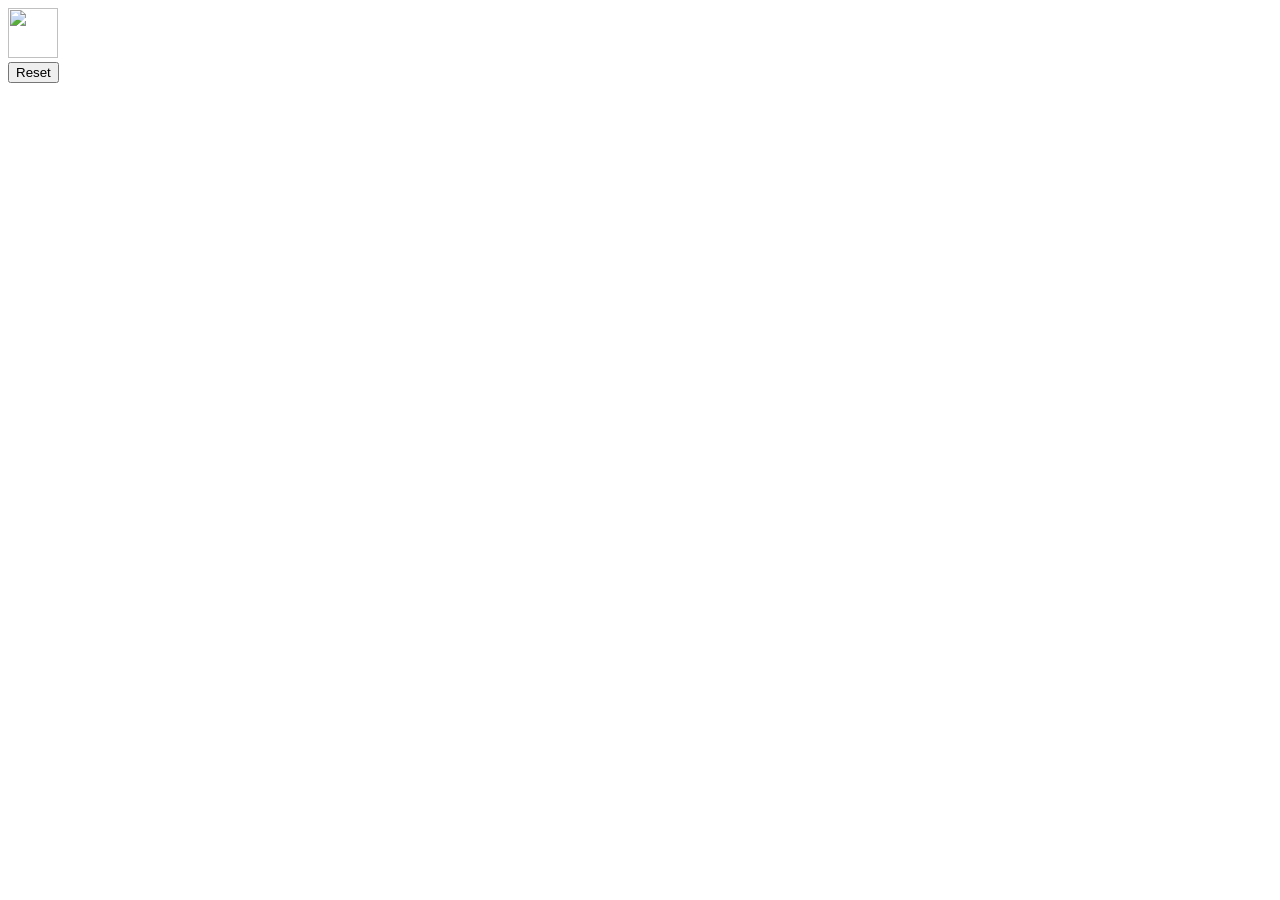
==== index.html @ 277a7434 "Update index.html" ====
<!doctype html>
<html>
  <head>
    <title>Fin ZD demo</title>
    <meta charset="UTF-8">
    <meta name="viewport" content="width=device-width, initial-scale=1.0">
    <script src="https://cdn.tailwindcss.com"></script>

    <script>
      function reset() {
        const cookies = document.cookie.split(";");

        for (let i = 0; i < cookies.length; i++) {

            const cookie = cookies[i];

            const eqPos = cookie.indexOf("=");

            const name = eqPos > -1 ? cookie.substr(0, eqPos) : cookie;

            // Set the cookie's expiration date to a past date to delete it

            document.cookie = name + "=;expires=Thu, 01 Jan 1970 00:00:00 GMT;path=/";

        }

        window.localStorage.clear();
        window.sessionStorage.clear();
        window.location.reload();

      }
    </script>
  </head>
  <body class="p-6 flex flex-col flex-1 items-center justify-center min-h-screen bg-cover" style="background-image: url('https://downloads.intercomcdn.com/i/o/1051523575/8c16c6bb97ae791131ead20c/blur.jpg')">
    <div class="flex flex-col space-y-2 items-center">
      <div>
        <img src="https://static.intercomassets.com/assets/default-avatars/fin/128-6a5eabbb84cc2b038b2afc6698ca0a974faf7adc9ea9f0fb3c3e78ac12543bc5.png" height="50" width="50"  >
      </div>
      <button class="bg-black text-white p-2 m-2 rounded hover:bg-opacity-75" onclick="reset()">Reset</button>
    </div>
    <script>
      window.intercomSettings = {
        api_base: "https://api-iam.eu.intercom.io",
        app_id: "g2ofjbme",
      }
    </script>
    
    
    <script>
      // We pre-filled your app ID in the widget URL: 'https://widget.intercom.io/widget/mw2u5h8i'
      (function(){var w=window;var ic=w.Intercom;if(typeof ic==="function"){ic('reattach_activator');ic('update',w.intercomSettings);}else{var d=document;var i=function(){i.c(arguments);};i.q=[];i.c=function(args){i.q.push(args);};w.Intercom=i;var l=function(){var s=d.createElement('script');s.type='text/javascript';s.async=true;s.src='https://widget.intercom.io/widget/mw2u5h8i';var x=d.getElementsByTagName('script')[0];x.parentNode.insertBefore(s,x);};if(document.readyState==='complete'){l();}else if(w.attachEvent){w.attachEvent('onload',l);}else{w.addEventListener('load',l,false);}}})();
    </script>
    <script id="ze-snippet" src="https://static.zdassets.com/ekr/snippet.js?key=8e34671c-b79f-4163-8738-806e88691ceff1"> </script>
  </body>
</html>
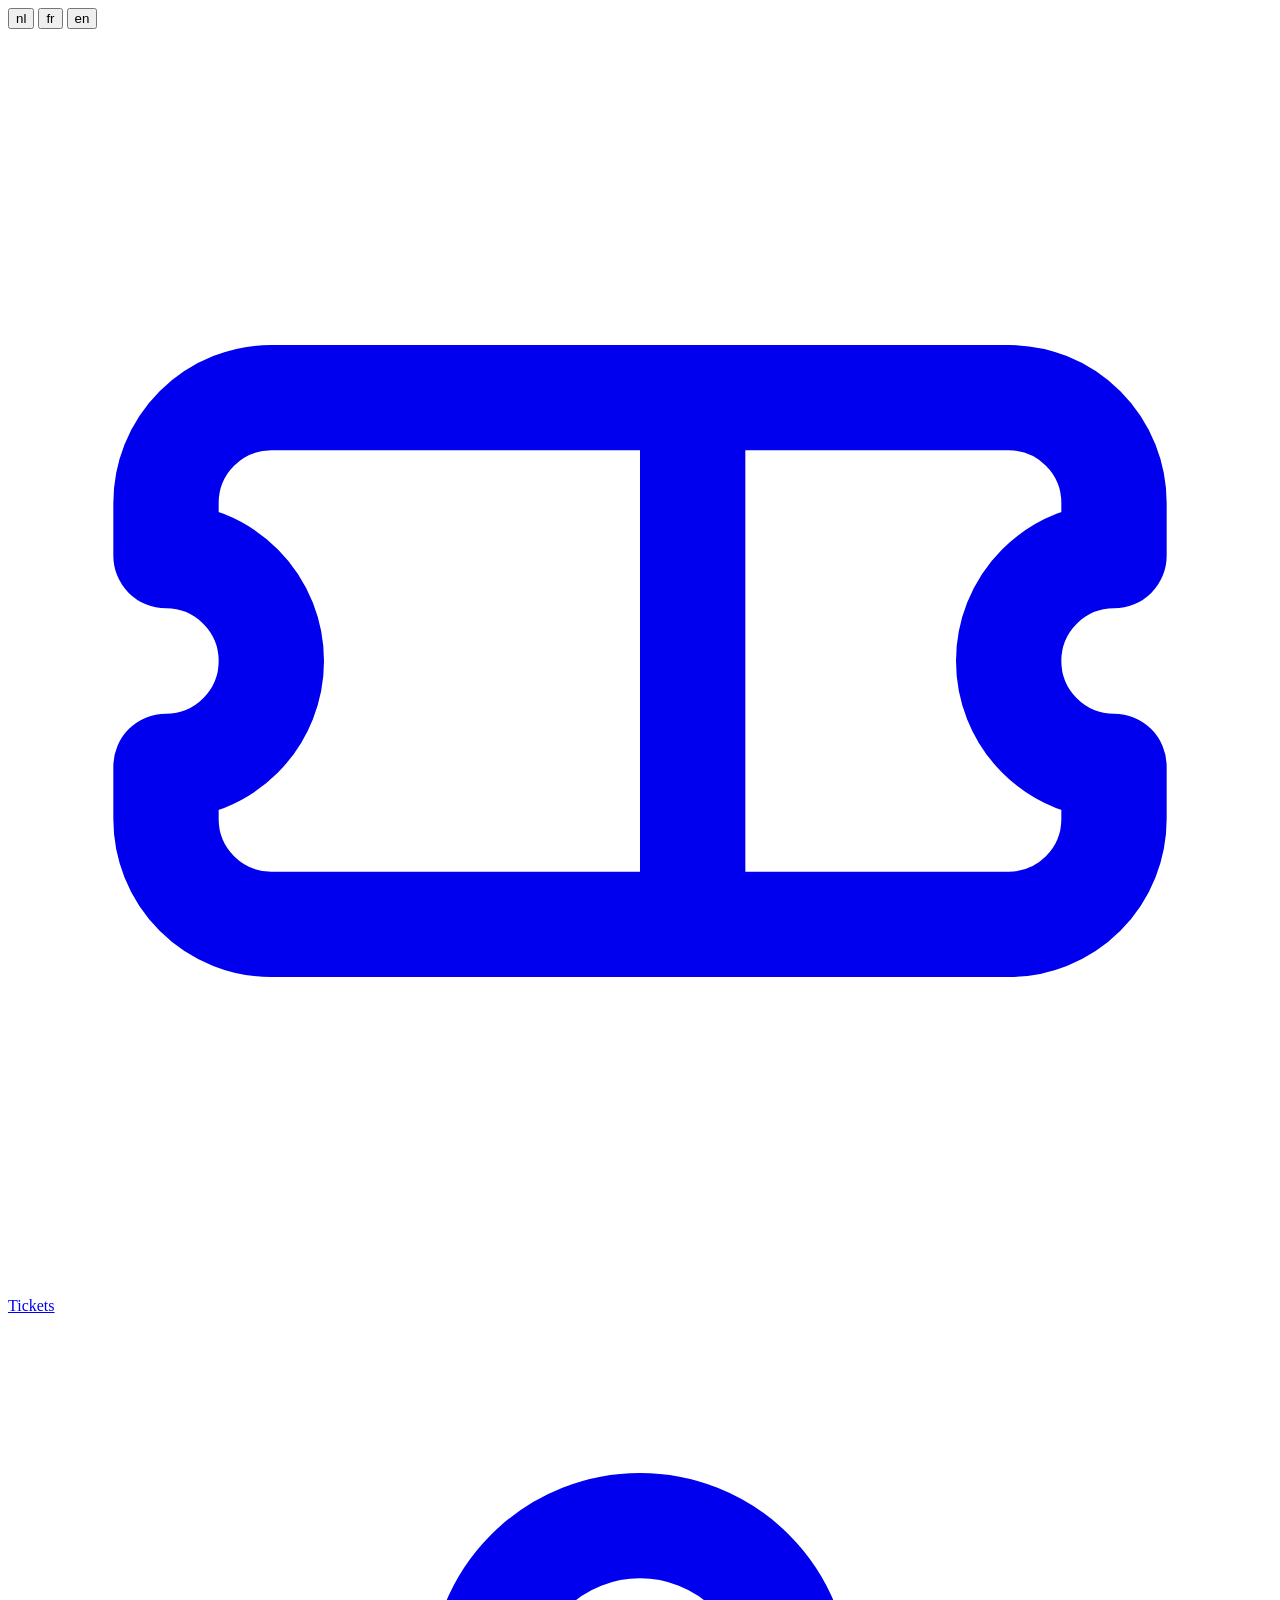
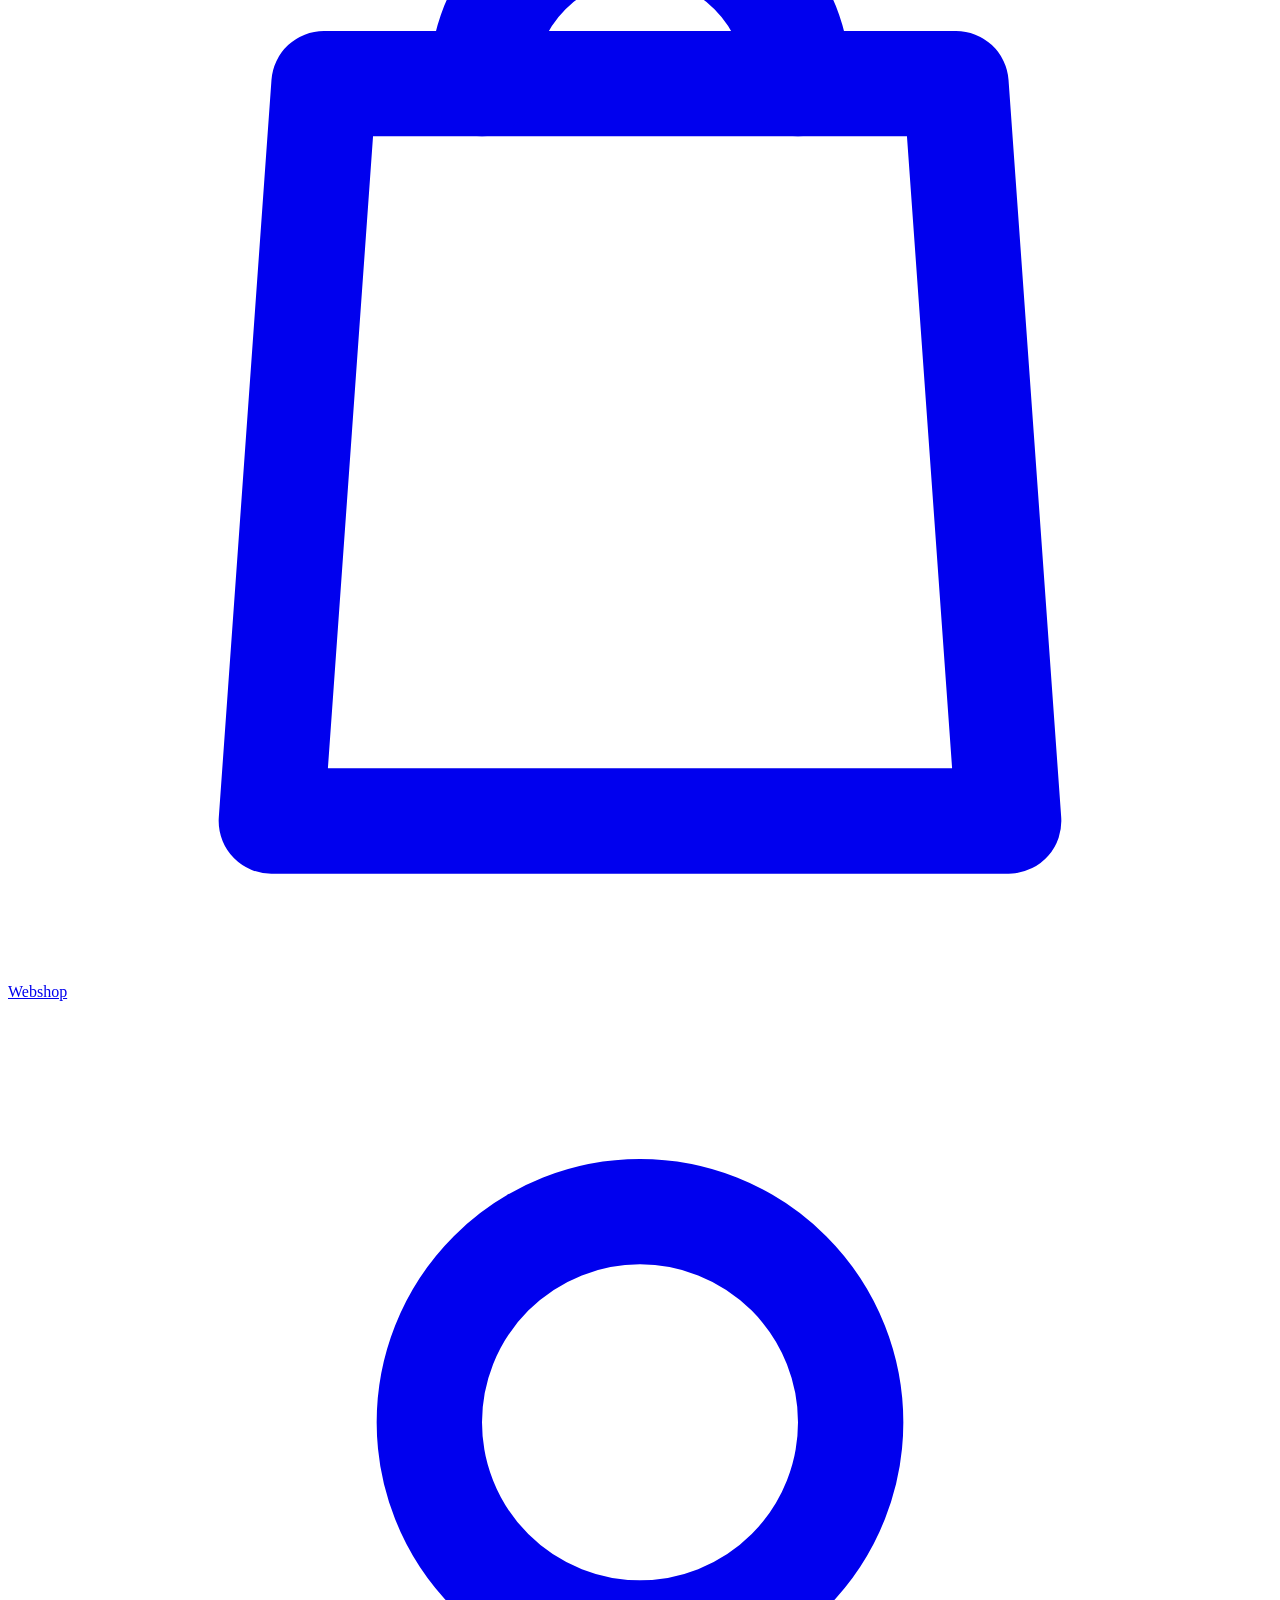
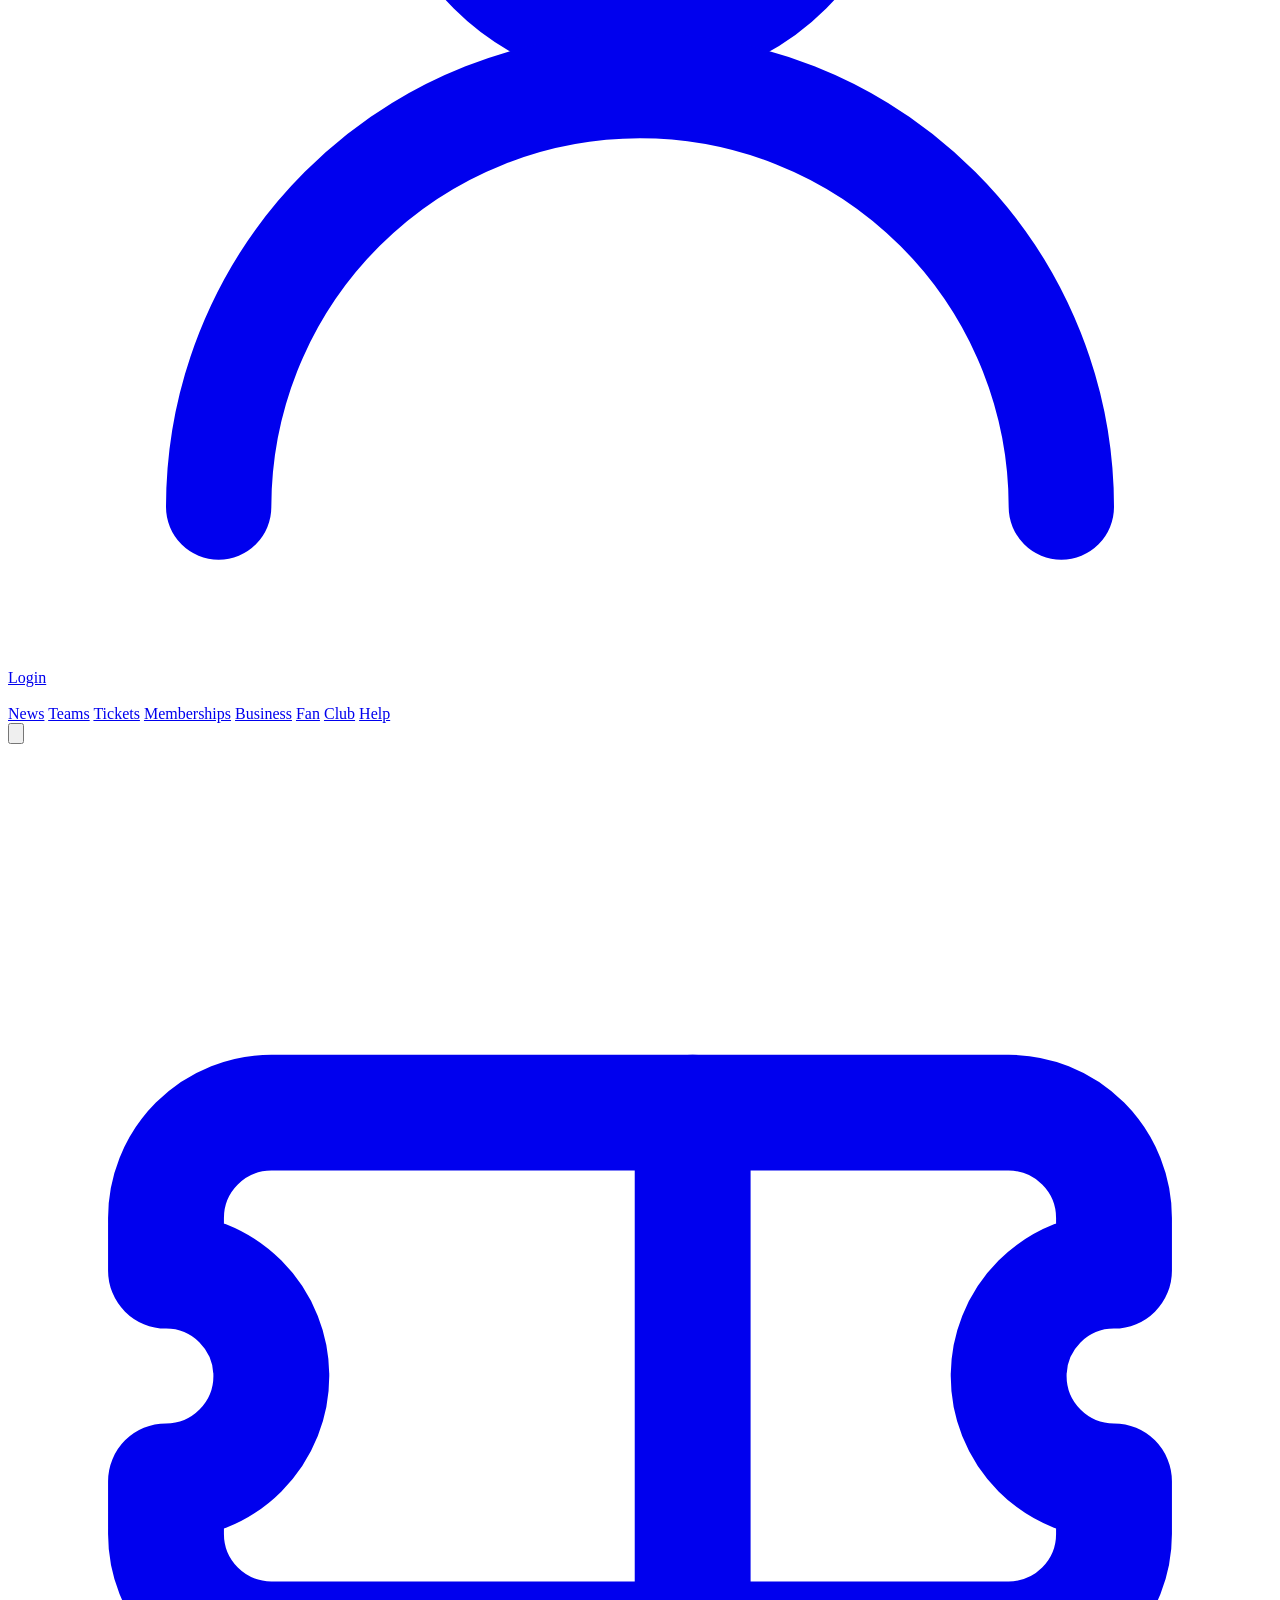
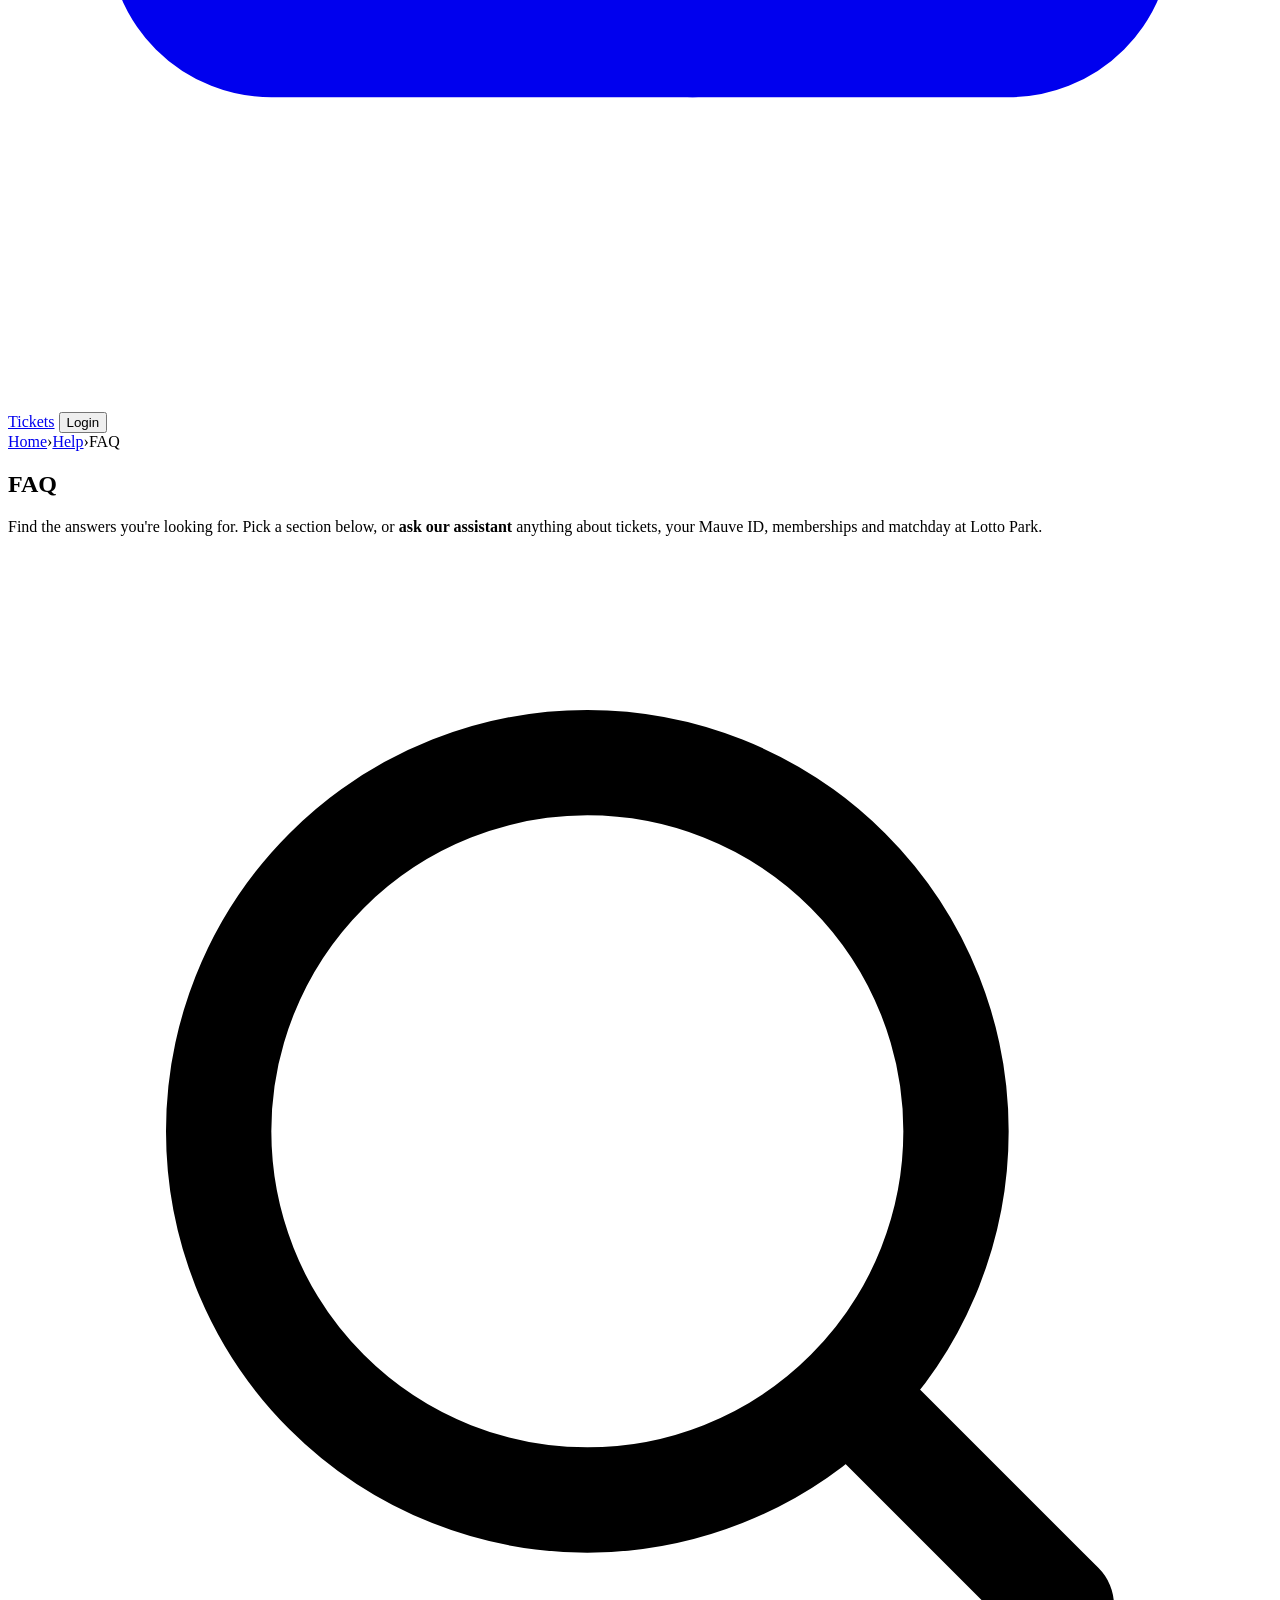
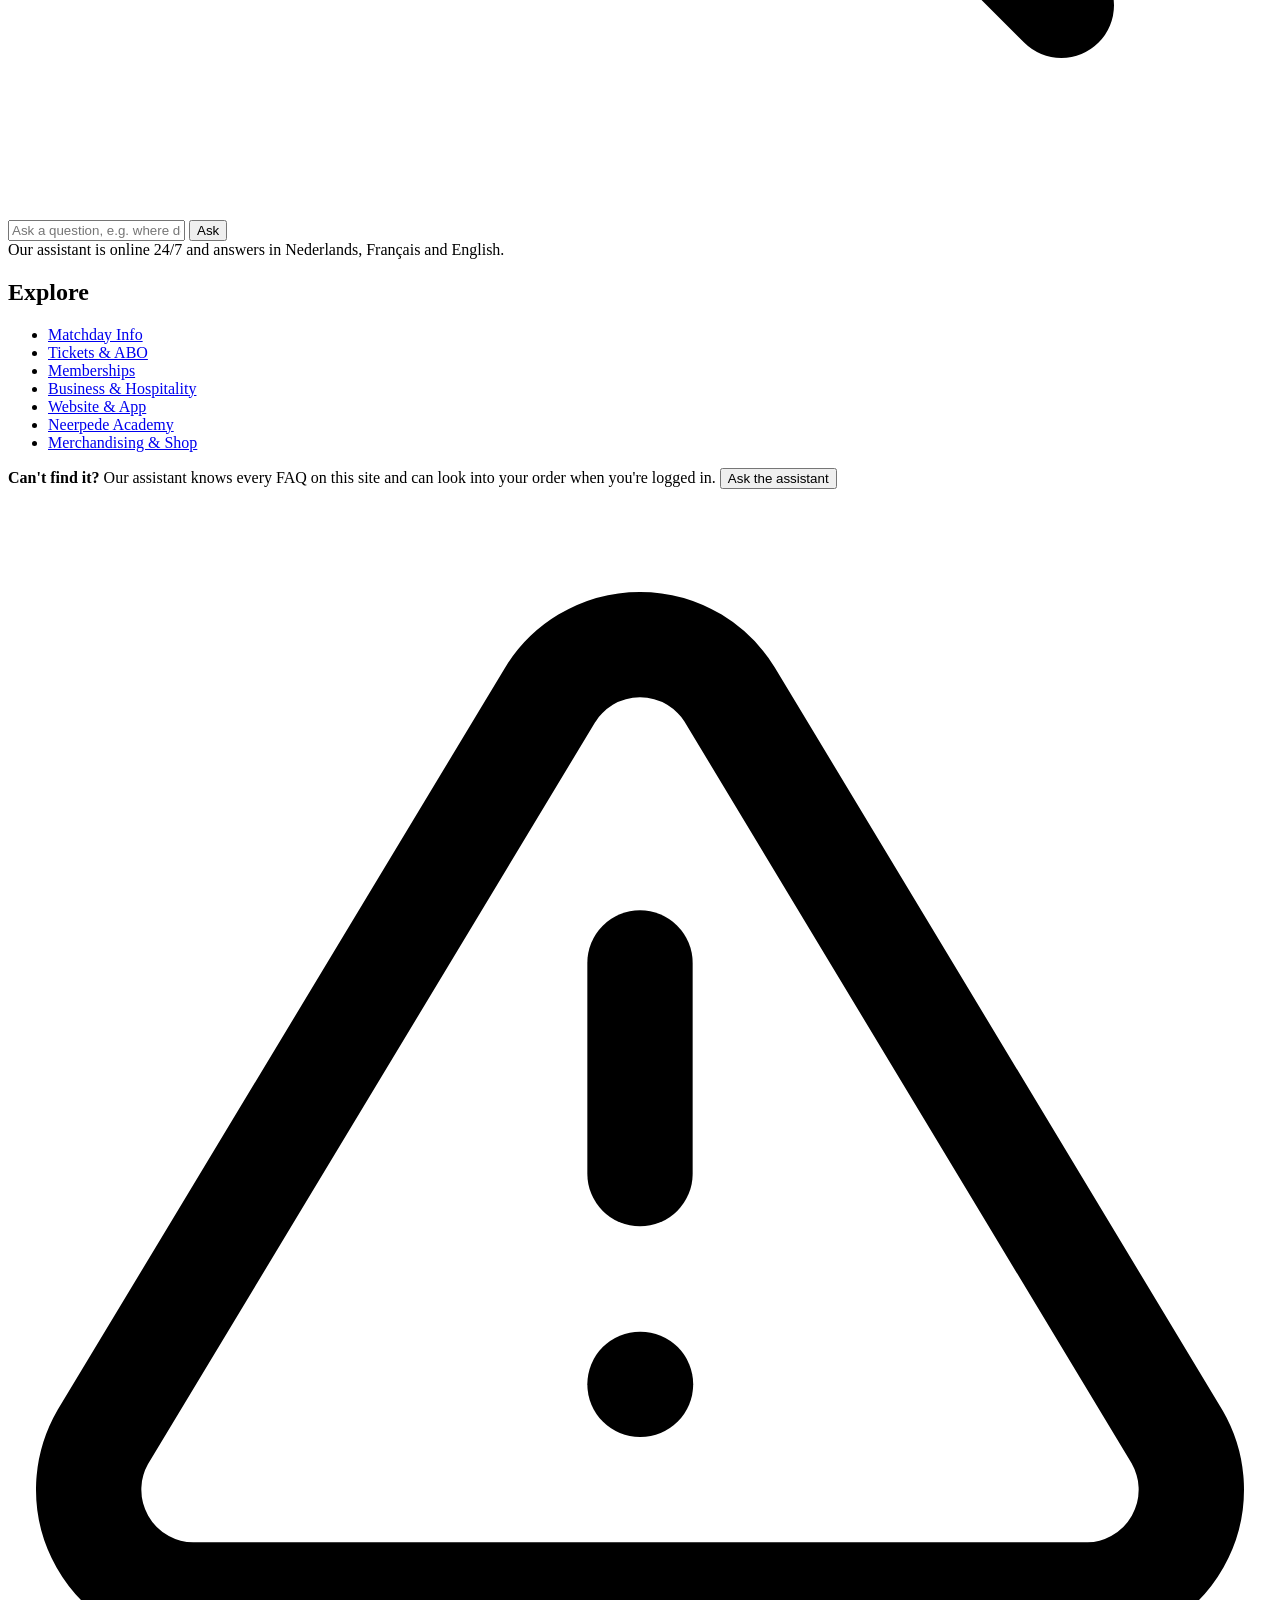
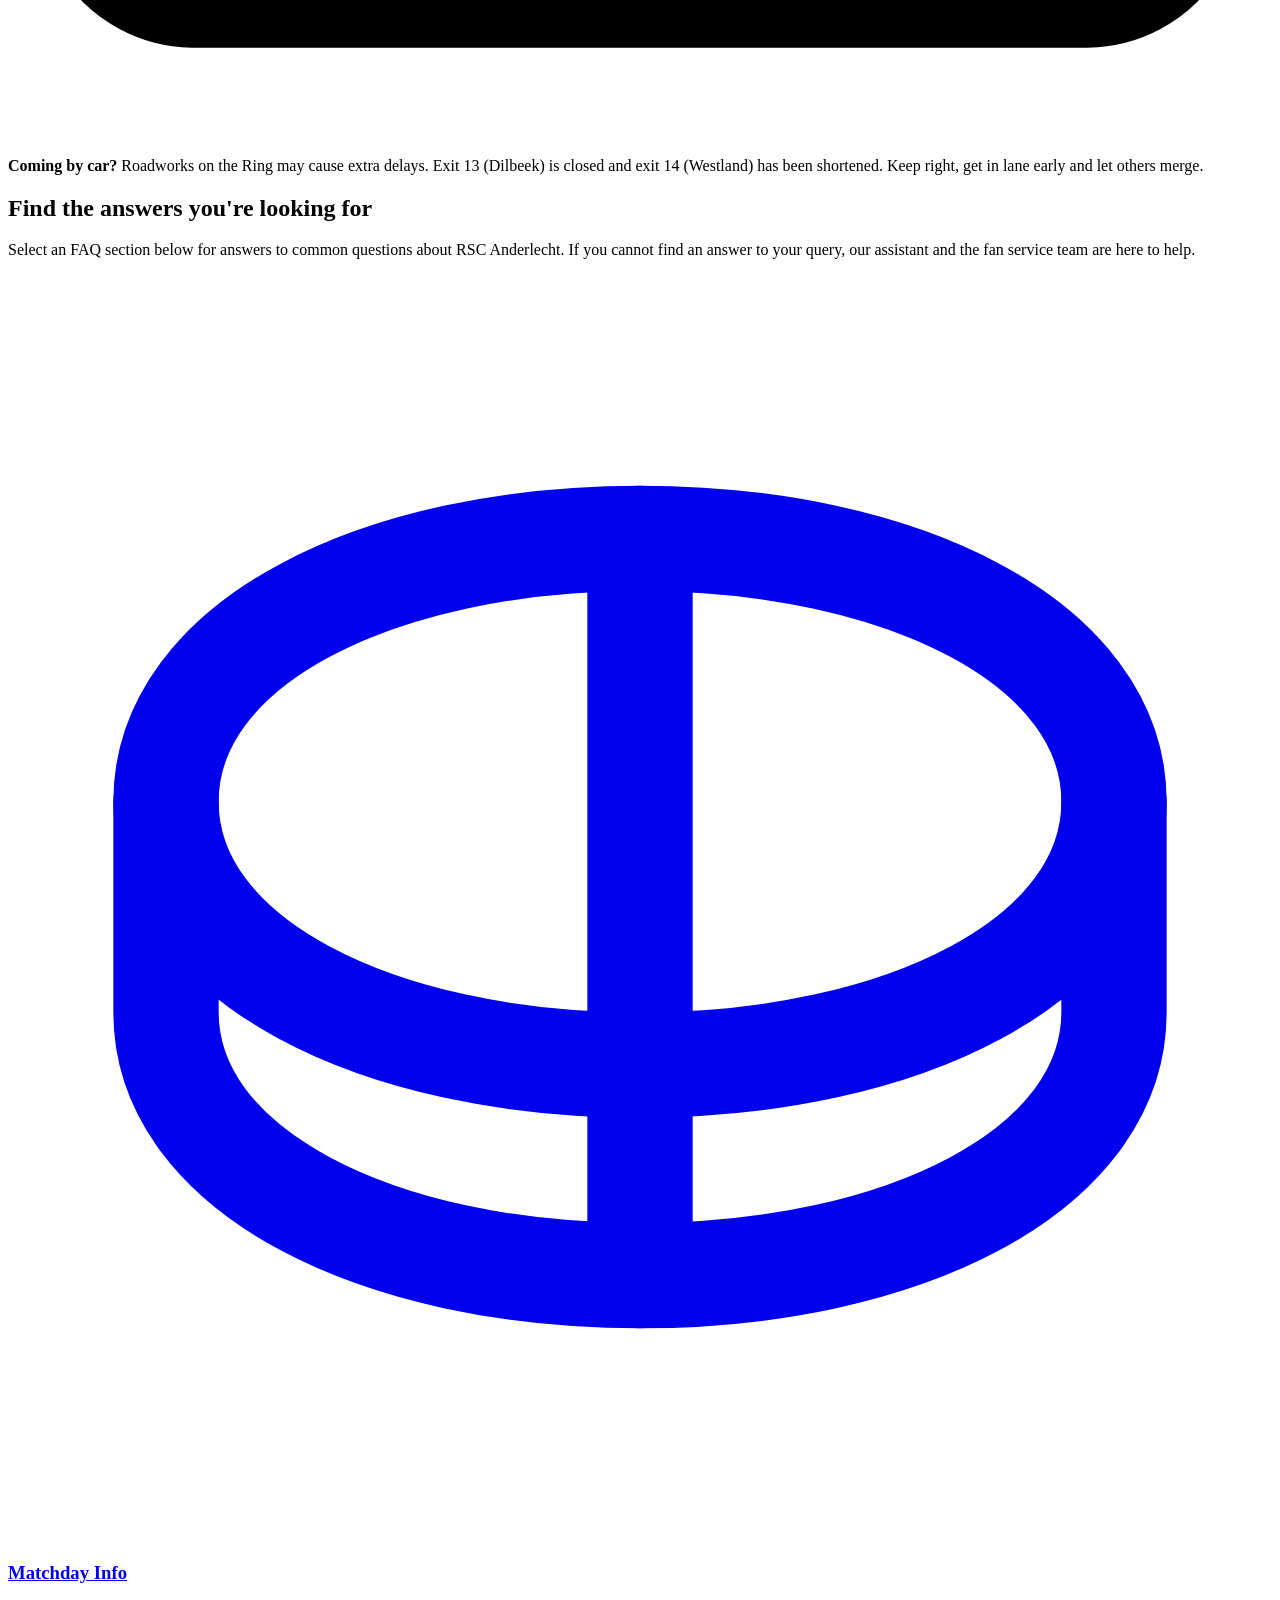
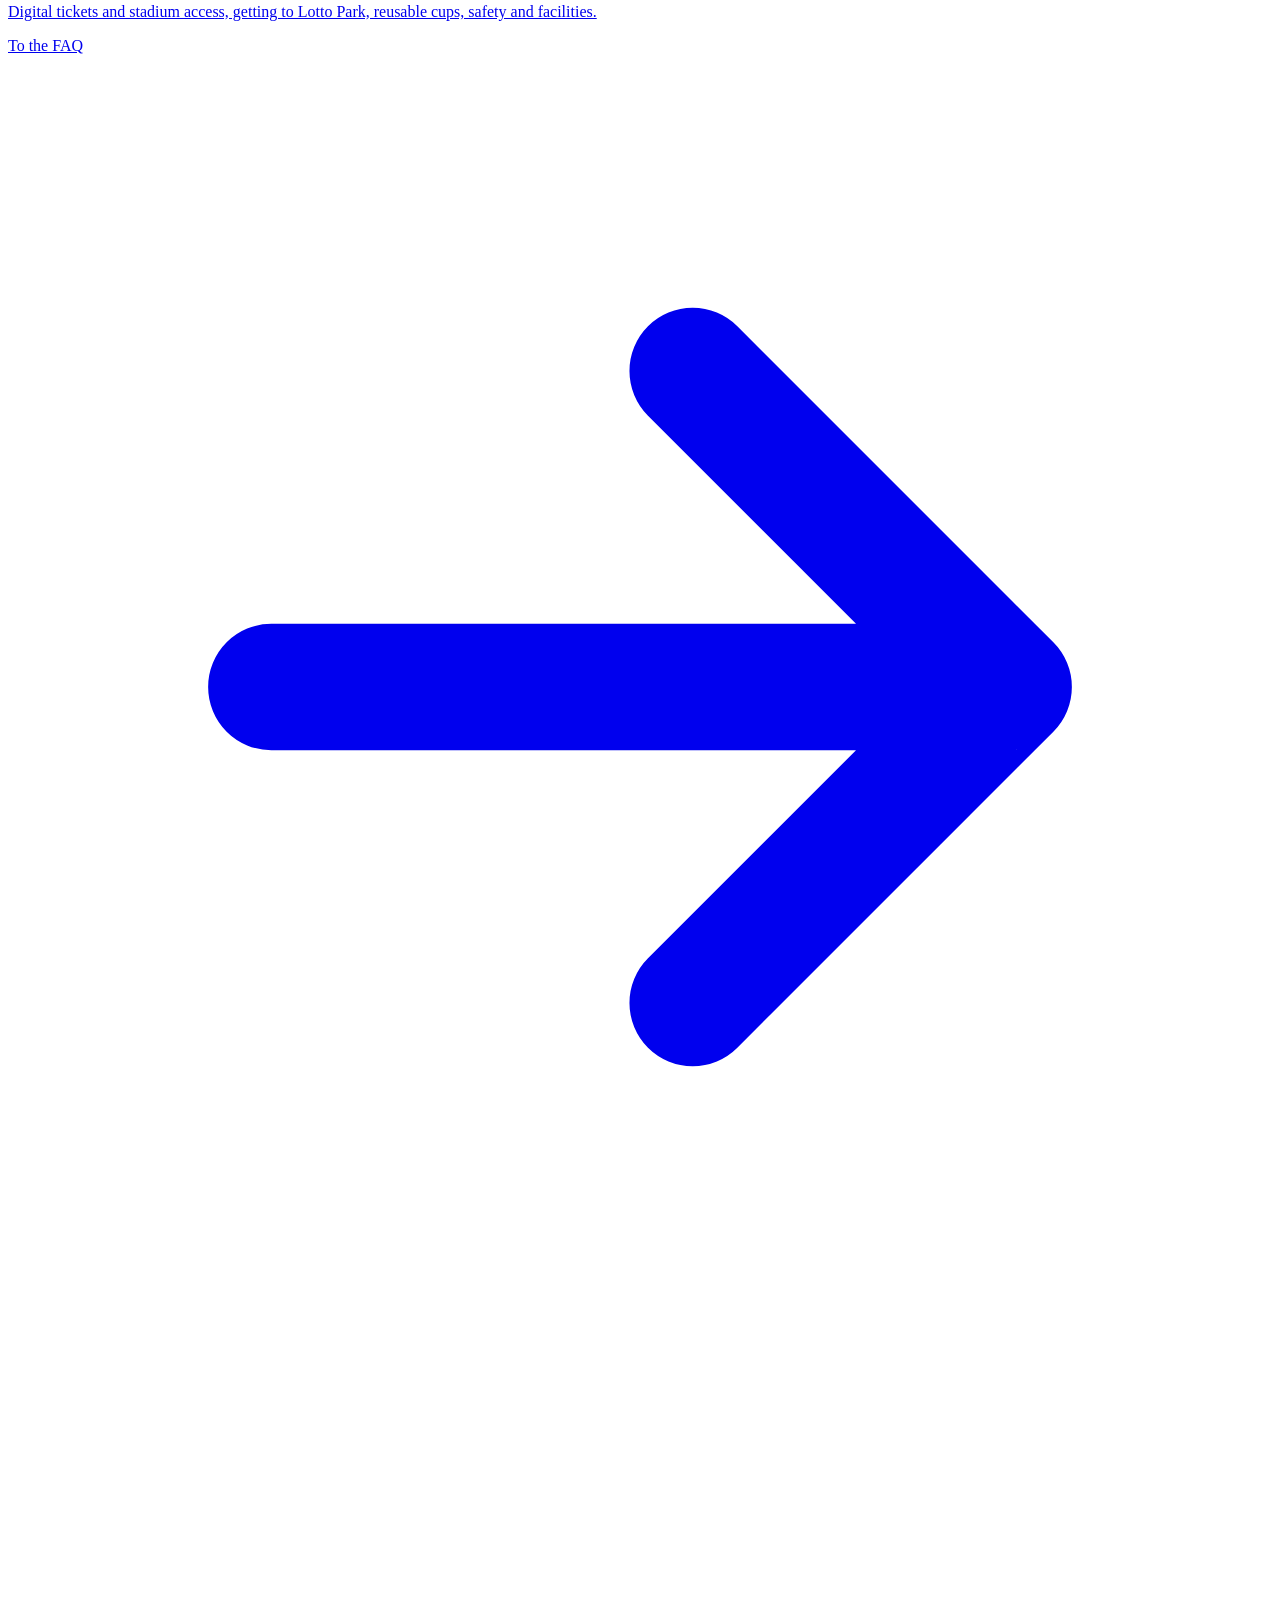
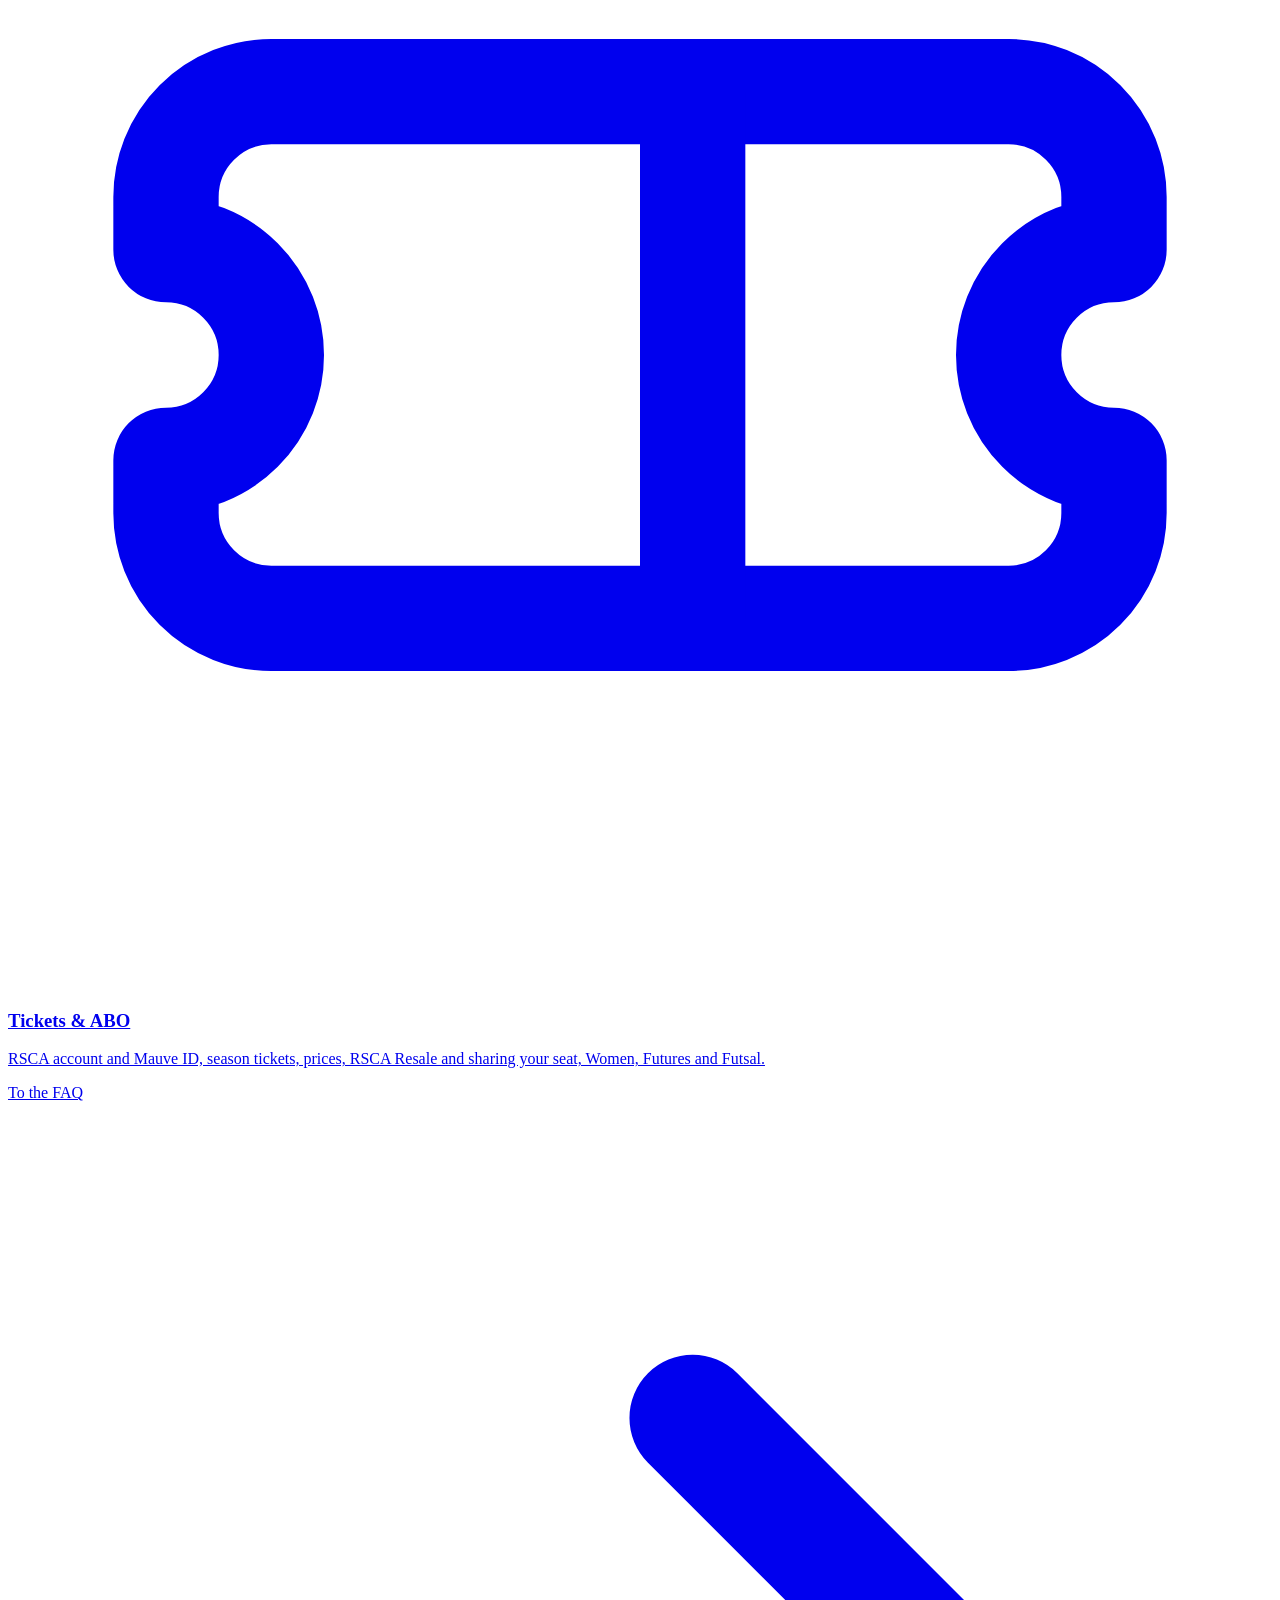
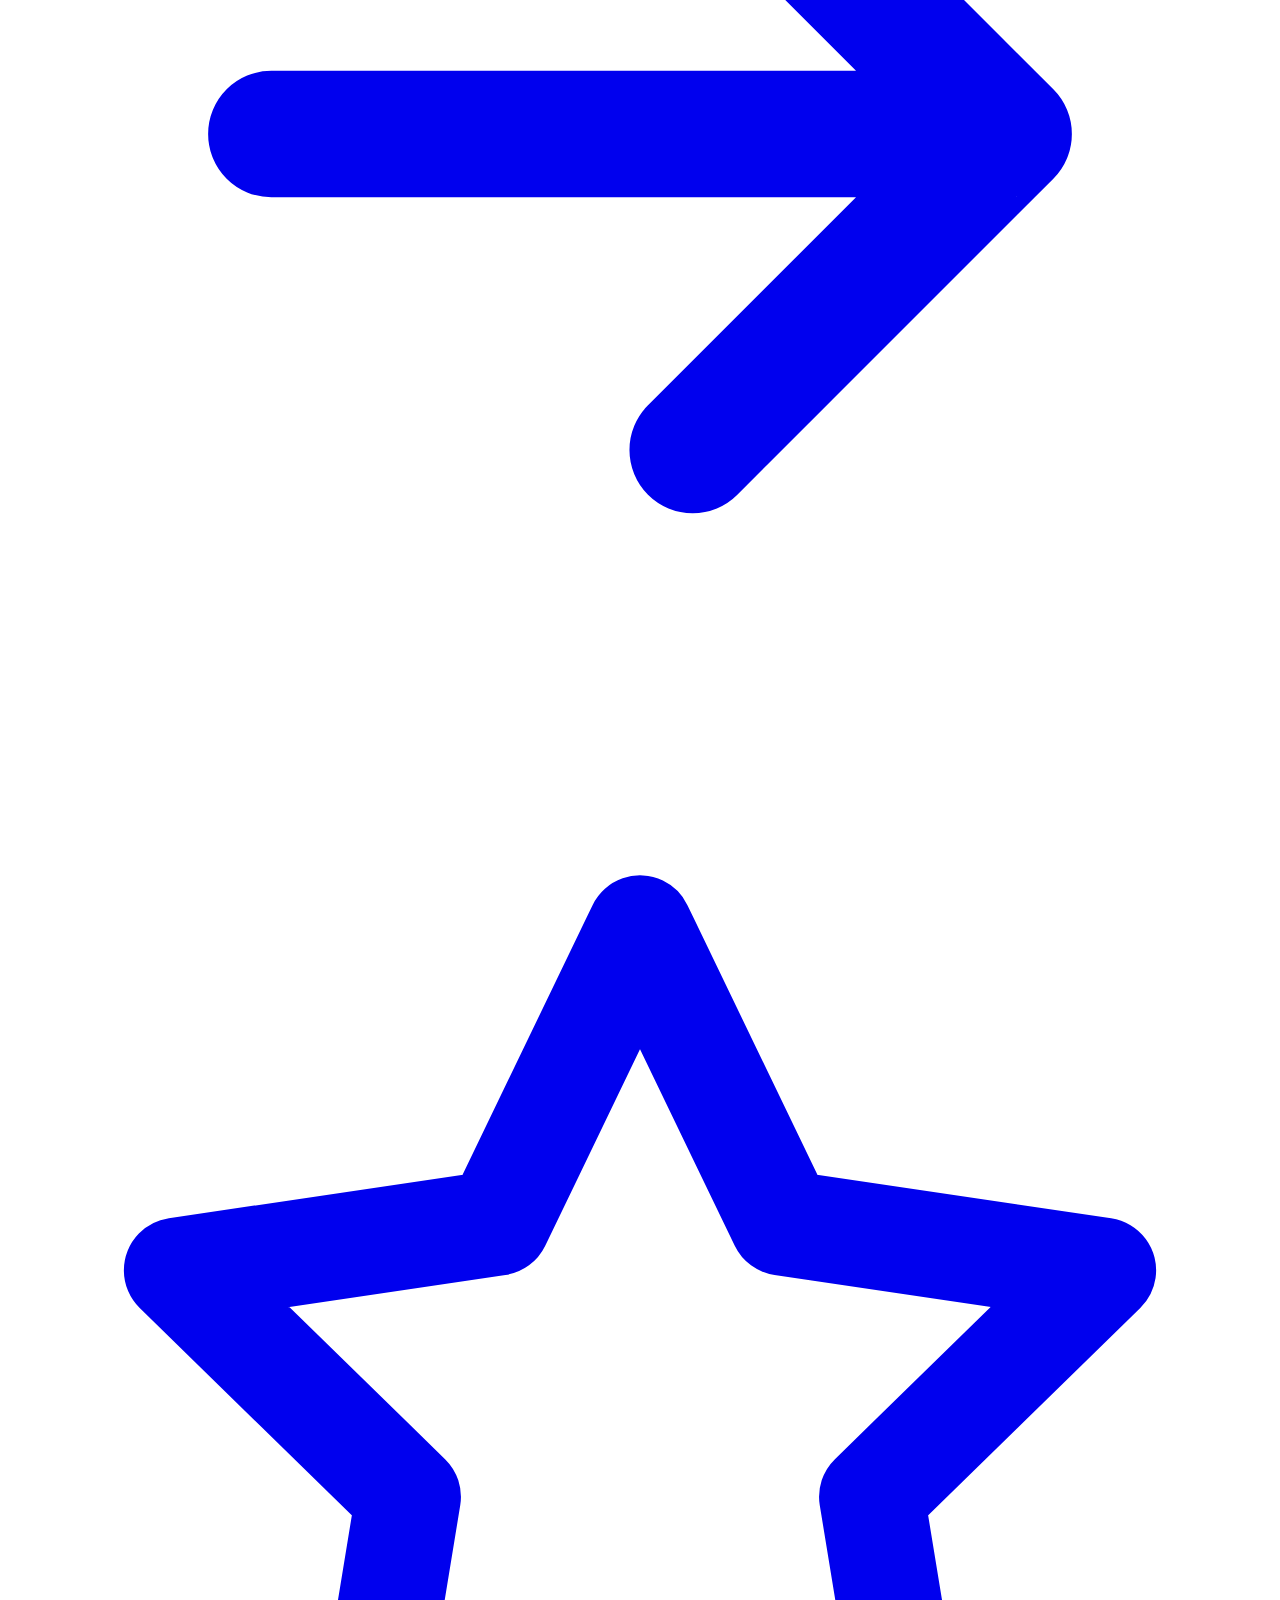
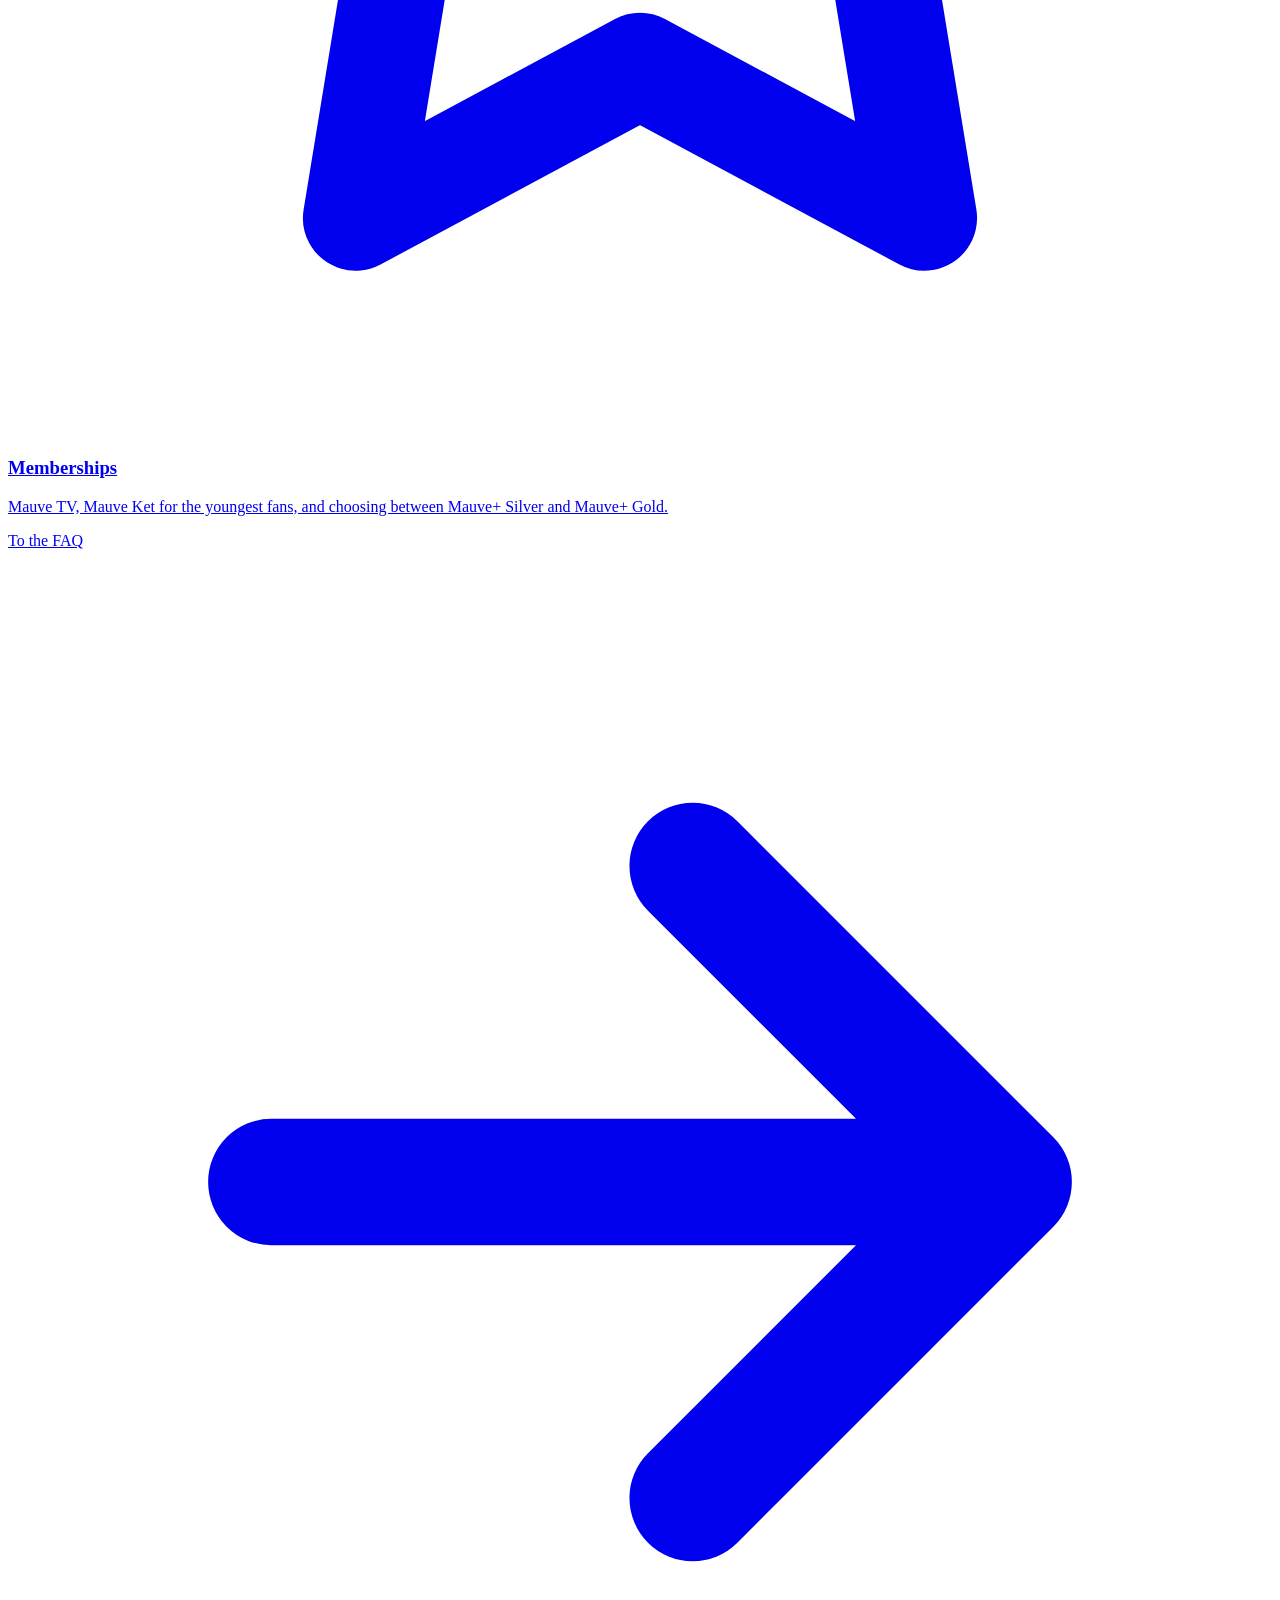
==== commit f8f62579: "Add files via upload" ====
--- a/index.html
+++ b/index.html
@@ -1,56 +1,257 @@
-
 <!doctype html>
-<html>
-  <head>
-    <title>Fin ZD demo</title>
-    <meta charset="UTF-8">
-    <meta name="viewport" content="width=device-width, initial-scale=1.0">
-    <script src="https://cdn.tailwindcss.com"></script>
-
-    <script>
-      function reset() {
-        const cookies = document.cookie.split(";");
-
-        for (let i = 0; i < cookies.length; i++) {
-
-            const cookie = cookies[i];
-
-            const eqPos = cookie.indexOf("=");
-
-            const name = eqPos > -1 ? cookie.substr(0, eqPos) : cookie;
-
-            // Set the cookie's expiration date to a past date to delete it
-
-            document.cookie = name + "=;expires=Thu, 01 Jan 1970 00:00:00 GMT;path=/";
-
-        }
-
-        window.localStorage.clear();
-        window.sessionStorage.clear();
-        window.location.reload();
-
-      }
-    </script>
-  </head>
-  <body class="p-6 flex flex-col flex-1 items-center justify-center min-h-screen bg-cover" style="background-image: url('https://downloads.intercomcdn.com/i/o/1051523575/8c16c6bb97ae791131ead20c/blur.jpg')">
-    <div class="flex flex-col space-y-2 items-center">
-      <div>
-        <img src="https://static.intercomassets.com/assets/default-avatars/fin/128-6a5eabbb84cc2b038b2afc6698ca0a974faf7adc9ea9f0fb3c3e78ac12543bc5.png" height="50" width="50"  >
+<html lang="en">
+<head>
+<meta charset="utf-8">
+<meta name="viewport" content="width=device-width, initial-scale=1">
+<title>FAQ | RSC Anderlecht</title>
+<link rel="icon" href="assets/crest.svg">
+<link rel="preconnect" href="https://fonts.googleapis.com">
+<link rel="preconnect" href="https://fonts.gstatic.com" crossorigin>
+<link href="https://fonts.googleapis.com/css2?family=Inter:wght@400;500;600;700;800&display=swap" rel="stylesheet">
+<link rel="stylesheet" href="assets/rsca.css?v=20261106">
+</head>
+<body>
+
+<div class="utility">
+  <div class="wrap">
+    <div class="langs" id="langs">
+      <button type="button" data-lang="nl">nl</button>
+      <button type="button" data-lang="fr">fr</button>
+      <button type="button" data-lang="en" class="active">en</button>
+    </div>
+    <div class="links">
+      <a href="#" onclick="return false"><svg viewBox="0 0 24 24" fill="none" stroke="currentColor" stroke-width="2" stroke-linecap="round" stroke-linejoin="round"><path d="M3 9a2 2 0 0 1 2-2h14a2 2 0 0 1 2 2v1a2 2 0 0 0 0 4v1a2 2 0 0 1-2 2H5a2 2 0 0 1-2-2v-1a2 2 0 0 0 0-4z"/><path d="M13 7v10"/></svg><span>Tickets</span></a>
+      <a href="#" onclick="return false"><svg viewBox="0 0 24 24" fill="none" stroke="currentColor" stroke-width="2" stroke-linecap="round" stroke-linejoin="round"><path d="M6 7h12l1 14H5z"/><path d="M9 7a3 3 0 0 1 6 0"/></svg><span>Webshop</span></a>
+      <a href="#" id="utility-login"><svg viewBox="0 0 24 24" fill="none" stroke="currentColor" stroke-width="2" stroke-linecap="round" stroke-linejoin="round"><circle cx="12" cy="8" r="4"/><path d="M4 21a8 8 0 0 1 16 0"/></svg><span id="utility-login-label">Login</span></a>
+    </div>
+  </div>
+</div>
+
+<header class="header">
+  <div class="wrap">
+    <a class="brand" href="index.html" aria-label="RSC Anderlecht">
+      <img src="assets/crest.svg" alt="">
+      <span class="wordmark" data-wordmark></span>
+    </a>
+    <nav class="nav" aria-label="Main">
+      <a href="#" onclick="return false">News</a>
+      <a href="#" onclick="return false">Teams</a>
+      <a href="#" onclick="return false">Tickets</a>
+      <a href="#" onclick="return false">Memberships</a>
+      <a href="#" onclick="return false">Business</a>
+      <a href="#" onclick="return false">Fan</a>
+      <a href="#" onclick="return false">Club</a>
+      <a href="#" class="active" onclick="return false">Help</a>
+    </nav>
+    <div class="header-actions">
+      <button class="icon-btn" type="button" aria-label="Search" id="search-icon"><svg viewBox="0 0 24 24" fill="none" stroke="currentColor" stroke-width="2" stroke-linecap="round" stroke-linejoin="round"><circle cx="11" cy="11" r="7"/><path d="m20 20-3.5-3.5"/></svg></button>
+      <a class="btn btn-primary" href="#" onclick="return false"><svg viewBox="0 0 24 24" fill="none" stroke="currentColor" stroke-width="2.2" stroke-linecap="round" stroke-linejoin="round"><path d="M3 9a2 2 0 0 1 2-2h14a2 2 0 0 1 2 2v1a2 2 0 0 0 0 4v1a2 2 0 0 1-2 2H5a2 2 0 0 1-2-2v-1a2 2 0 0 0 0-4z"/><path d="M13 7v10"/></svg>Tickets</a>
+      <button class="btn btn-outline" type="button" id="login-btn">Login</button>
+    </div>
+  </div>
+</header>
+
+<section class="hero">
+  <div class="wrap">
+    <div class="crumbs"><a href="#" onclick="return false">Home</a><span>›</span><a href="#" onclick="return false">Help</a><span>›</span><span>FAQ</span></div>
+    <h1>FAQ</h1>
+    <p class="lede">Find the answers you're looking for. Pick a section below, or <b>ask our assistant</b> anything about tickets, your Mauve ID, memberships and matchday at Lotto Park.</p>
+    <form class="search" id="search-form" autocomplete="off">
+      <svg viewBox="0 0 24 24" fill="none" stroke="currentColor" stroke-width="2" stroke-linecap="round" stroke-linejoin="round"><circle cx="11" cy="11" r="7"/><path d="m20 20-3.5-3.5"/></svg>
+      <input type="text" id="search-input" placeholder="Ask a question, e.g. where do I find my tickets in the app?" aria-label="Ask a question">
+      <button class="btn btn-primary" type="submit">Ask</button>
+    </form>
+    <div class="hero-note"><span class="dot"></span>Our assistant is online 24/7 and answers in Nederlands, Français and English.</div>
+  </div>
+</section>
+
+<main class="wrap faq-layout">
+  <aside class="explore">
+    <h2>Explore</h2>
+    <ul>
+      <li><a href="#" onclick="return false" class="active">Matchday Info</a></li>
+      <li><a href="#" onclick="return false">Tickets &amp; ABO</a></li>
+      <li><a href="#" onclick="return false">Memberships</a></li>
+      <li><a href="#" onclick="return false">Business &amp; Hospitality</a></li>
+      <li><a href="#" onclick="return false">Website &amp; App</a></li>
+      <li><a href="#" onclick="return false">Neerpede Academy</a></li>
+      <li><a href="#" onclick="return false">Merchandising &amp; Shop</a></li>
+    </ul>
+    <div class="explore-aside">
+      <strong>Can't find it?</strong>
+      Our assistant knows every FAQ on this site and can look into your order when you're logged in.
+      <button class="btn btn-primary" type="button" data-open-messenger>Ask the assistant</button>
+    </div>
+  </aside>
+
+  <div class="faq-main">
+    <div class="notice">
+      <svg viewBox="0 0 24 24" fill="none" stroke="currentColor" stroke-width="2" stroke-linecap="round" stroke-linejoin="round"><path d="M12 9v4"/><path d="M12 17h.01"/><path d="M10.3 3.9 1.8 18a2 2 0 0 0 1.7 3h17a2 2 0 0 0 1.7-3L13.7 3.9a2 2 0 0 0-3.4 0z"/></svg>
+      <div><b>Coming by car?</b> Roadworks on the Ring may cause extra delays. Exit 13 (Dilbeek) is closed and exit 14 (Westland) has been shortened. Keep right, get in lane early and let others merge.</div>
+    </div>
+    <h2>Find the answers you're looking for</h2>
+    <p>Select an FAQ section below for answers to common questions about RSC Anderlecht. If you cannot find an answer to your query, our assistant and the fan service team are here to help.</p>
+    <div class="tiles">
+      <a class="tile" style="--i:0" href="https://www.rsca.be/en/faqs/matchday-info" target="_blank" rel="noopener">
+        <span class="t-icon"><svg viewBox="0 0 24 24" fill="none" stroke="currentColor" stroke-width="2" stroke-linecap="round" stroke-linejoin="round"><path d="M3 10c0-3 4-5 9-5s9 2 9 5-4 5-9 5-9-2-9-5z"/><path d="M3 10v4c0 3 4 5 9 5s9-2 9-5v-4"/><path d="M12 5v14"/></svg></span>
+        <h3>Matchday Info</h3>
+        <p>Digital tickets and stadium access, getting to Lotto Park, reusable cups, safety and facilities.</p>
+        <span class="t-link">To the FAQ <svg viewBox="0 0 24 24" fill="none" stroke="currentColor" stroke-width="2.4" stroke-linecap="round" stroke-linejoin="round"><path d="M5 12h14M13 6l6 6-6 6"/></svg></span>
+      </a>
+      <a class="tile" style="--i:1" href="https://www.rsca.be/en/faqs/tickets-subscriptions" target="_blank" rel="noopener">
+        <span class="t-icon"><svg viewBox="0 0 24 24" fill="none" stroke="currentColor" stroke-width="2" stroke-linecap="round" stroke-linejoin="round"><path d="M3 9a2 2 0 0 1 2-2h14a2 2 0 0 1 2 2v1a2 2 0 0 0 0 4v1a2 2 0 0 1-2 2H5a2 2 0 0 1-2-2v-1a2 2 0 0 0 0-4z"/><path d="M13 7v10"/></svg></span>
+        <h3>Tickets &amp; ABO</h3>
+        <p>RSCA account and Mauve ID, season tickets, prices, RSCA Resale and sharing your seat, Women, Futures and Futsal.</p>
+        <span class="t-link">To the FAQ <svg viewBox="0 0 24 24" fill="none" stroke="currentColor" stroke-width="2.4" stroke-linecap="round" stroke-linejoin="round"><path d="M5 12h14M13 6l6 6-6 6"/></svg></span>
+      </a>
+      <a class="tile" style="--i:2" href="https://www.rsca.be/en/faqs/membership" target="_blank" rel="noopener">
+        <span class="t-icon"><svg viewBox="0 0 24 24" fill="none" stroke="currentColor" stroke-width="2" stroke-linecap="round" stroke-linejoin="round"><path d="m12 3 2.7 5.6 6.1.9-4.4 4.3 1 6.1L12 17l-5.4 2.9 1-6.1L3.2 9.5l6.1-.9z"/></svg></span>
+        <h3>Memberships</h3>
+        <p>Mauve TV, Mauve Ket for the youngest fans, and choosing between Mauve+ Silver and Mauve+ Gold.</p>
+        <span class="t-link">To the FAQ <svg viewBox="0 0 24 24" fill="none" stroke="currentColor" stroke-width="2.4" stroke-linecap="round" stroke-linejoin="round"><path d="M5 12h14M13 6l6 6-6 6"/></svg></span>
+      </a>
+      <a class="tile" style="--i:3" href="https://www.rsca.be/en/faqs/business-hospitality" target="_blank" rel="noopener">
+        <span class="t-icon"><svg viewBox="0 0 24 24" fill="none" stroke="currentColor" stroke-width="2" stroke-linecap="round" stroke-linejoin="round"><rect x="3" y="7" width="18" height="13" rx="2"/><path d="M8 7V5a2 2 0 0 1 2-2h4a2 2 0 0 1 2 2v2"/><path d="M3 12h18"/></svg></span>
+        <h3>Business &amp; Hospitality</h3>
+        <p>RSCA Business Portal and access, business seats and hospitality, gastronomy packages and business areas.</p>
+        <span class="t-link">To the FAQ <svg viewBox="0 0 24 24" fill="none" stroke="currentColor" stroke-width="2.4" stroke-linecap="round" stroke-linejoin="round"><path d="M5 12h14M13 6l6 6-6 6"/></svg></span>
+      </a>
+      <a class="tile" style="--i:4" href="https://www.rsca.be/en/faqs/website-app" target="_blank" rel="noopener">
+        <span class="t-icon"><svg viewBox="0 0 24 24" fill="none" stroke="currentColor" stroke-width="2" stroke-linecap="round" stroke-linejoin="round"><rect x="7" y="2" width="10" height="20" rx="2"/><path d="M11 18h2"/></svg></span>
+        <h3>Website &amp; App</h3>
+        <p>Download the RSCA app, log in, find your tickets and ABO, buy merchandise and watch Mauve TV.</p>
+        <span class="t-link">To the FAQ <svg viewBox="0 0 24 24" fill="none" stroke="currentColor" stroke-width="2.4" stroke-linecap="round" stroke-linejoin="round"><path d="M5 12h14M13 6l6 6-6 6"/></svg></span>
+      </a>
+      <a class="tile" style="--i:5" href="https://www.rsca.be/en/faqs/neerpede-academy" target="_blank" rel="noopener">
+        <span class="t-icon"><svg viewBox="0 0 24 24" fill="none" stroke="currentColor" stroke-width="2" stroke-linecap="round" stroke-linejoin="round"><path d="m2 9 10-5 10 5-10 5z"/><path d="M6 11.5V16c0 1.7 2.7 3 6 3s6-1.3 6-3v-4.5"/><path d="M22 9v6"/></svg></span>
+        <h3>Neerpede Academy</h3>
+        <p>Joining the youth academy, trial sessions, registrations and talent days at RSCA Neerpede.</p>
+        <span class="t-link">To the FAQ <svg viewBox="0 0 24 24" fill="none" stroke="currentColor" stroke-width="2.4" stroke-linecap="round" stroke-linejoin="round"><path d="M5 12h14M13 6l6 6-6 6"/></svg></span>
+      </a>
+      <a class="tile" style="--i:6" href="https://www.rsca.be/en/faqs/merchandising-shop" target="_blank" rel="noopener">
+        <span class="t-icon"><svg viewBox="0 0 24 24" fill="none" stroke="currentColor" stroke-width="2" stroke-linecap="round" stroke-linejoin="round"><path d="M8 3h8l2 3 3 2-3 4v9H6v-9L3 8l3-2z"/><path d="M8 3a4 4 0 0 0 8 0"/></svg></span>
+        <h3>Merchandising &amp; Shop</h3>
+        <p>Webshop orders and delivery, the Fanshop at Lotto Park, discounts, exchanges and shirt printing.</p>
+        <span class="t-link">To the FAQ <svg viewBox="0 0 24 24" fill="none" stroke="currentColor" stroke-width="2.4" stroke-linecap="round" stroke-linejoin="round"><path d="M5 12h14M13 6l6 6-6 6"/></svg></span>
+      </a>
+    </div>
+  </div>
+</main>
+
+<section class="contact-band">
+  <div class="wrap">
+    <div>
+      <h2>Still looking for an answer?</h2>
+      <p>If your question isn't covered in our FAQs, our assistant can help right away, and our team is happy to pick it up from there.</p>
+    </div>
+    <div class="actions">
+      <button class="contact-card" type="button" data-open-messenger>
+        <span class="cc-icon"><svg viewBox="0 0 24 24" fill="none" stroke="currentColor" stroke-width="2" stroke-linecap="round" stroke-linejoin="round"><path d="M21 15a2 2 0 0 1-2 2H7l-4 4V5a2 2 0 0 1 2-2h14a2 2 0 0 1 2 2z"/></svg></span>
+        <span><span class="cc-title">Chat with us</span><span class="cc-sub">Online now</span></span>
+      </button>
+      <a class="btn btn-outline" href="https://www.rsca.be/en/help/contact" target="_blank" rel="noopener">Contact form</a>
+    </div>
+  </div>
+</section>
+
+<footer class="footer">
+  <div class="wrap">
+    <div class="footer-top">
+      <div class="addr">
+        <img src="assets/crest.svg" alt="RSC Anderlecht">
+        RSC Anderlecht<br>Av. Théo Verbeeck 2,<br>1070 Anderlecht,<br>Belgium
+        <div class="social" aria-hidden="true">
+          <span><svg viewBox="0 0 24 24" fill="currentColor"><path d="M14 8h3V4h-3c-2.8 0-4 1.8-4 4v2H7v4h3v6h4v-6h3l1-4h-4V8.5c0-.3.2-.5.5-.5z"/></svg></span>
+          <span><svg viewBox="0 0 24 24" fill="none" stroke="currentColor" stroke-width="2"><rect x="3" y="3" width="18" height="18" rx="5"/><circle cx="12" cy="12" r="4"/><circle cx="17.5" cy="6.5" r="1" fill="currentColor"/></svg></span>
+          <span><svg viewBox="0 0 24 24" fill="currentColor"><path d="M4 4h4l4.5 6L17 4h3l-6.2 8L21 20h-4l-4.8-6.4L6.5 20h-3l6.6-8.6z"/></svg></span>
+          <span><svg viewBox="0 0 24 24" fill="currentColor"><path d="M21.6 7.2c-.2-.9-.9-1.6-1.8-1.8C18.2 5 12 5 12 5s-6.2 0-7.8.4c-.9.2-1.6.9-1.8 1.8C2 8.8 2 12 2 12s0 3.2.4 4.8c.2.9.9 1.6 1.8 1.8C5.8 19 12 19 12 19s6.2 0 7.8-.4c.9-.2 1.6-.9 1.8-1.8.4-1.6.4-4.8.4-4.8s0-3.2-.4-4.8zM10 15V9l5.2 3z"/></svg></span>
+        </div>
       </div>
-      <button class="bg-black text-white p-2 m-2 rounded hover:bg-opacity-75" onclick="reset()">Reset</button>
-    </div>
-    <script>
-      window.intercomSettings = {
-        api_base: "https://api-iam.eu.intercom.io",
-        app_id: "g2ofjbme",
-      }
-    </script>
-    
-    
-    <script>
-      // We pre-filled your app ID in the widget URL: 'https://widget.intercom.io/widget/mw2u5h8i'
-      (function(){var w=window;var ic=w.Intercom;if(typeof ic==="function"){ic('reattach_activator');ic('update',w.intercomSettings);}else{var d=document;var i=function(){i.c(arguments);};i.q=[];i.c=function(args){i.q.push(args);};w.Intercom=i;var l=function(){var s=d.createElement('script');s.type='text/javascript';s.async=true;s.src='https://widget.intercom.io/widget/mw2u5h8i';var x=d.getElementsByTagName('script')[0];x.parentNode.insertBefore(s,x);};if(document.readyState==='complete'){l();}else if(w.attachEvent){w.attachEvent('onload',l);}else{w.addEventListener('load',l,false);}}})();
-    </script>
-    <script id="ze-snippet" src="https://static.zdassets.com/ekr/snippet.js?key=8e34671c-b79f-4163-8738-806e88691ceff1"> </script>
-  </body>
+      <div><h4>Teams</h4><ul><li><a href="#" onclick="return false">First team</a></li><li><a href="#" onclick="return false">Futures</a></li><li><a href="#" onclick="return false">Women</a></li><li><a href="#" onclick="return false">Neerpede</a></li><li><a href="#" onclick="return false">Futsal</a></li></ul></div>
+      <div><h4>Tickets &amp; Memberships</h4><ul><li><a href="#" onclick="return false">Match tickets</a></li><li><a href="#" onclick="return false">ABO</a></li><li><a href="#" onclick="return false">Resale</a></li><li><a href="#" onclick="return false">Share your ticket</a></li><li><a href="#" onclick="return false">Mauve TV</a></li><li><a href="#" onclick="return false">Mauve+ Silver &amp; Gold</a></li><li><a href="#" onclick="return false">Mauve Ket</a></li></ul></div>
+      <div><h4>Business</h4><ul><li><a href="#" onclick="return false">VIP Tickets</a></li><li><a href="#" onclick="return false">Annual hospitality</a></li><li><a href="#" onclick="return false">Partnerships</a></li><li><a href="#" onclick="return false">Private events</a></li><li><a href="#" onclick="return false">Business portal</a></li></ul></div>
+      <div><h4>Club &amp; Help</h4><ul><li><a href="#" onclick="return false">Trophy room</a></li><li><a href="#" onclick="return false">Tous Mauves</a></li><li><a href="#" onclick="return false">Jobs</a></li><li><a href="#" onclick="return false">App</a></li><li><a href="#" onclick="return false">FAQ</a></li><li><a href="#" onclick="return false">Locations</a></li><li><a href="#" onclick="return false">Press</a></li></ul></div>
+    </div>
+    <div class="footer-bottom">
+      <span>© 2026 RSC Anderlecht · Fin demo environment, not production</span>
+      <span class="legal"><a href="#" onclick="return false">Cookie Policy</a><a href="#" onclick="return false">Privacy Policy</a><a href="#" onclick="return false">Terms &amp; Conditions</a><a href="#" onclick="return false">Stadium Regulations</a></span>
+    </div>
+  </div>
+</footer>
+
+<div class="modal" id="signin-modal" role="dialog" aria-modal="true" aria-labelledby="signin-title">
+  <div class="modal-dialog">
+    <div class="m-head"><img src="assets/crest.svg" alt=""><h2 id="signin-title">Log in to My RSCA</h2></div>
+    <p>Choose a demo fan to continue. Each one has a different ticket story for the assistant to resolve.</p>
+    <div class="persona-list" id="persona-list"></div>
+    <div class="modal-foot">
+      <span>Real fans log in with their RSCA account via itsme.</span>
+      <button class="btn btn-ghost" id="modal-close" type="button">Cancel</button>
+    </div>
+  </div>
+</div>
+
+<script src="persona_jwt.js"></script>
+<script src="assets/app.js?v=20261106"></script>
+<script src="assets/help-drawer.js?v=20261106"></script>
+<script>
+(function () {
+  var rsca = window.rscaDemo;
+  var esc = rsca.esc;
+
+  fetch('assets/wordmark.svg').then(function (r) { return r.text(); }).then(function (svg) {
+    document.querySelectorAll('[data-wordmark]').forEach(function (el) { el.innerHTML = svg; });
+  }).catch(function () {});
+
+  var list = document.getElementById('persona-list');
+  Object.keys(rsca.PERSONAS).forEach(function (key) {
+    var p = rsca.PERSONAS[key];
+    list.insertAdjacentHTML('beforeend',
+      '<button class="persona-btn" type="button" data-persona="' + key + '">' +
+        '<span class="avatar">' + esc(p.initials) + '</span>' +
+        '<span><span class="p-name">' + esc(p.name) + '</span>' +
+        '<span class="p-sub">Mauve ID ' + esc(p.mauve_id) + ' · ' + esc(p.membership.name) + '</span>' +
+        '<span class="p-story">' + esc(p.story) + '</span></span>' +
+        '<span class="chev">&rsaquo;</span></button>');
+  });
+
+  var modal = document.getElementById('signin-modal');
+  function openModal() { modal.classList.add('open'); }
+  function closeModal() { modal.classList.remove('open'); localStorage.removeItem('rsca_pending_prompt'); }
+  document.getElementById('login-btn').addEventListener('click', openModal);
+  document.getElementById('utility-login').addEventListener('click', function (e) { e.preventDefault(); openModal(); });
+  document.getElementById('modal-close').addEventListener('click', closeModal);
+  modal.addEventListener('click', function (e) { if (e.target === modal) closeModal(); });
+  document.addEventListener('keydown', function (e) { if (e.key === 'Escape') closeModal(); });
+  list.addEventListener('click', function (e) {
+    var b = e.target.closest('.persona-btn');
+    if (b) rsca.signIn(b.dataset.persona);
+  });
+
+  var stored = rsca.currentPersona();
+  if (stored) {
+    var p = rsca.PERSONAS[stored];
+    document.getElementById('utility-login-label').textContent = 'My RSCA · ' + p.name.split(' ')[0];
+    document.getElementById('utility-login').onclick = function (e) { e.preventDefault(); location.href = 'account.html?intercomTest=true'; };
+    var loginBtn = document.getElementById('login-btn');
+    loginBtn.textContent = 'My RSCA';
+    loginBtn.onclick = function () { location.href = 'account.html?intercomTest=true'; };
+  }
+
+  document.querySelectorAll('[data-open-messenger]').forEach(function (b) { b.addEventListener('click', rsca.show); });
+  document.getElementById('search-icon').addEventListener('click', function () { document.getElementById('search-input').focus(); });
+  document.getElementById('search-form').addEventListener('submit', function (e) {
+    e.preventDefault();
+    var q = document.getElementById('search-input').value.trim();
+    if (!q) { rsca.show(); return; }
+    rsca.say(q);
+    document.getElementById('search-input').value = '';
+  });
+  document.getElementById('langs').addEventListener('click', function (e) {
+    var b = e.target.closest('button'); if (!b) return;
+    document.querySelectorAll('#langs button').forEach(function (x) { x.classList.toggle('active', x === b); });
+  });
+})();
+</script>
+</body>
 </html>
